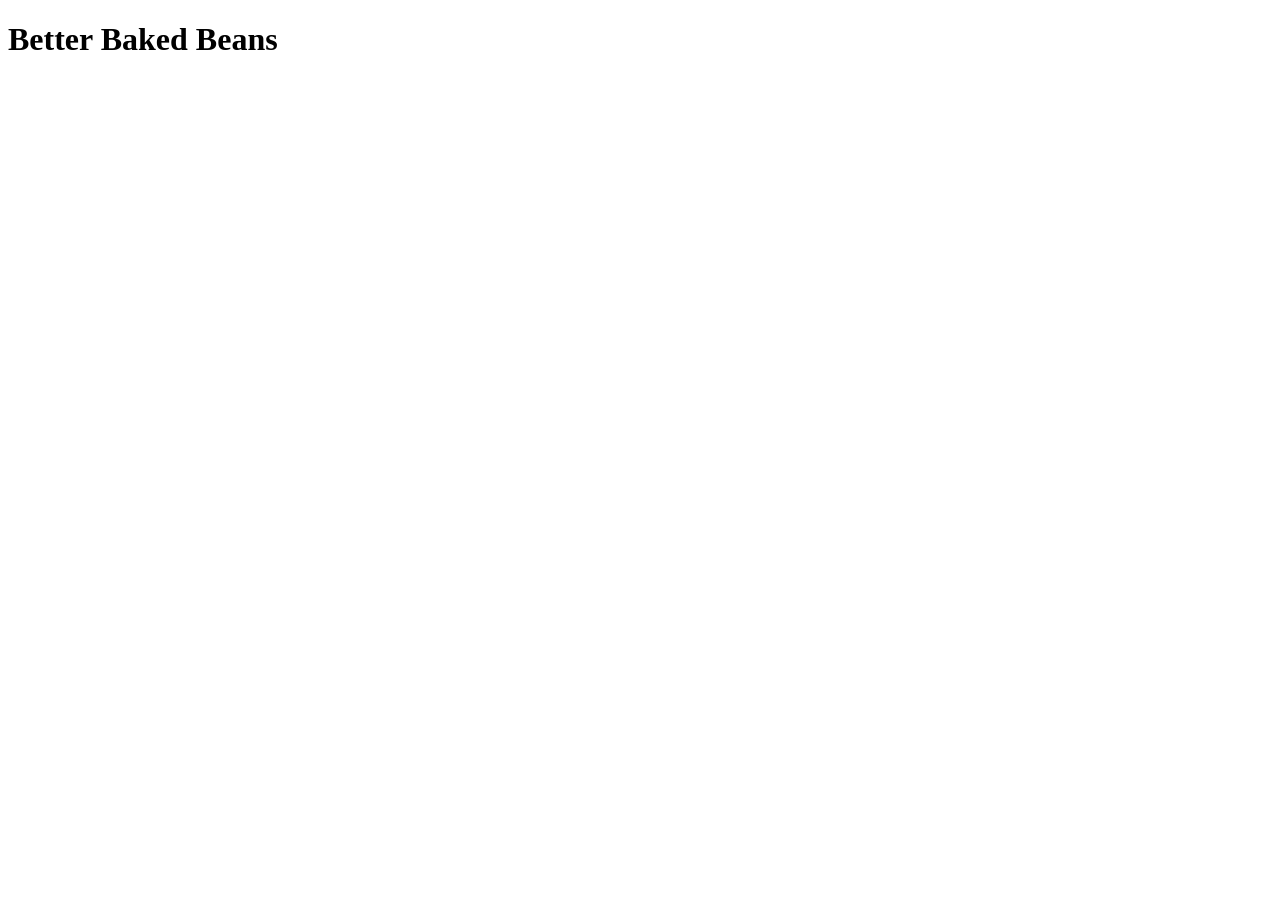
==== recipes/better-baked-beans.html @ 75bfb1af "File structure constructed and first recipe page" ====
<!DOCTYPE html>
<html lang="en">
<head>
    <meta charset="UTF-8">
    <meta name="viewport" content="width=device-width, initial-scale=1.0">
    <title>Document</title>
</head>
<body>
    <h1>Better Baked Beans</h1>
</body>
</html>
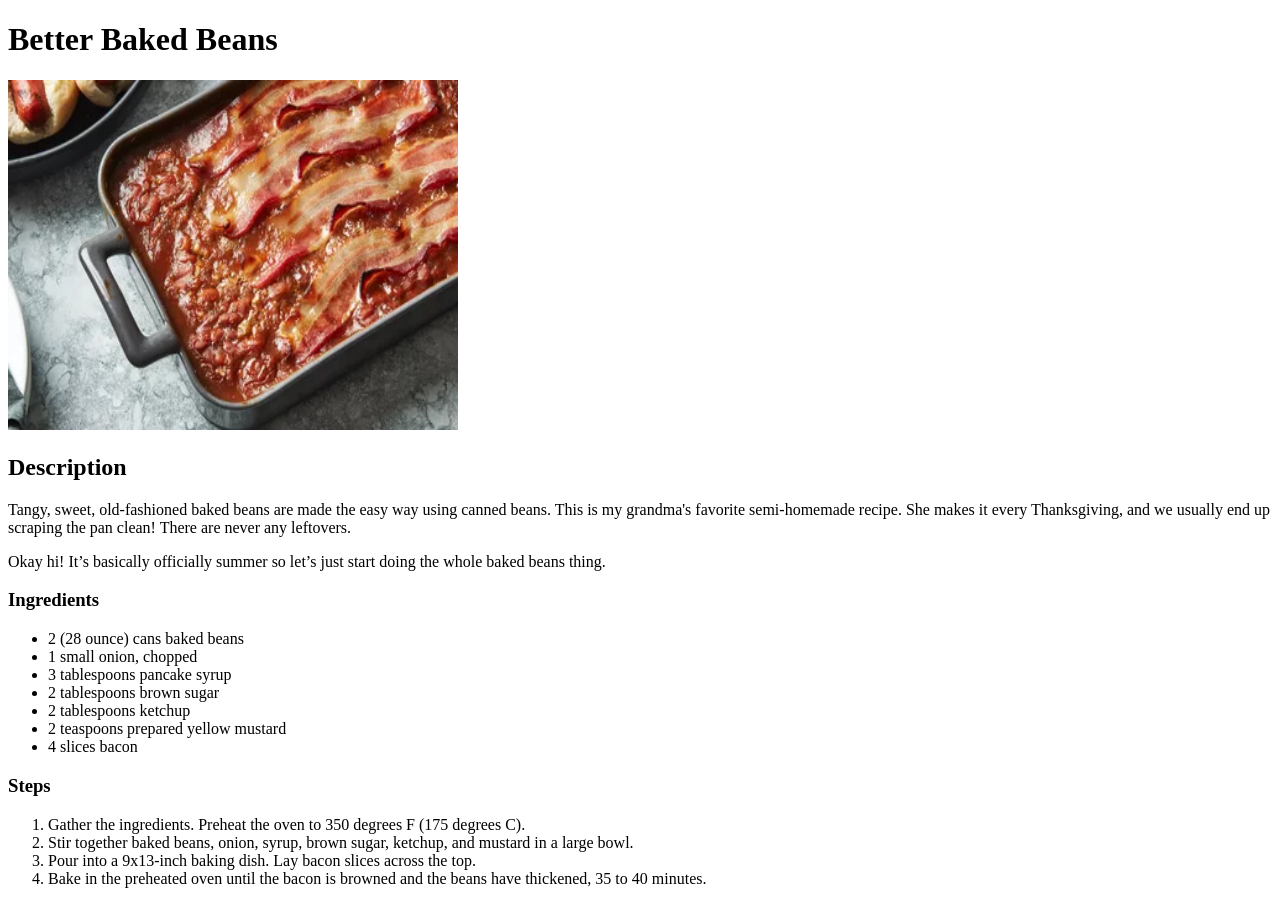
==== commit 714e6a6e: "Complete Better Baked Beans page" ====
--- a/recipes/better-baked-beans.html
+++ b/recipes/better-baked-beans.html
@@ -7,5 +7,26 @@
 </head>
 <body>
     <h1>Better Baked Beans</h1>
+    <img src="../images/150637-Better-Baked-Beans-hero-4x3-da1a82779cbd46b2acb1bee0192ee6e3.webp" alt="Better Baked Beans" height="350" width="450">
+    <h2>Description</h2>
+    <p>Tangy, sweet, old-fashioned baked beans are made the easy way using canned beans. This is my grandma's favorite semi-homemade recipe. She makes it every Thanksgiving, and we usually end up scraping the pan clean! There are never any leftovers.</p>
+    <p>Okay hi! It’s basically officially summer so let’s just start doing the whole baked beans thing.</p>
+    <h3>Ingredients</h3>
+    <ul>
+        <li>2 (28 ounce) cans baked beans</li>
+        <li>1 small onion, chopped</li>
+        <li>3 tablespoons pancake syrup</li>
+        <li>2 tablespoons brown sugar</li>
+        <li>2 tablespoons ketchup</li>
+        <li>2 teaspoons prepared yellow mustard</li>
+        <li>4 slices bacon</li>
+    </ul>
+    <h3>Steps</h3>
+    <ol>
+        <li>Gather the ingredients. Preheat the oven to 350 degrees F (175 degrees C).</li>
+        <li>Stir together baked beans, onion, syrup, brown sugar, ketchup, and mustard in a large bowl.</li>
+        <li>Pour into a 9x13-inch baking dish. Lay bacon slices across the top.</li>
+        <li>Bake in the preheated oven until the bacon is browned and the beans have thickened, 35 to 40 minutes.</li>
+    </ol>
 </body>
 </html>
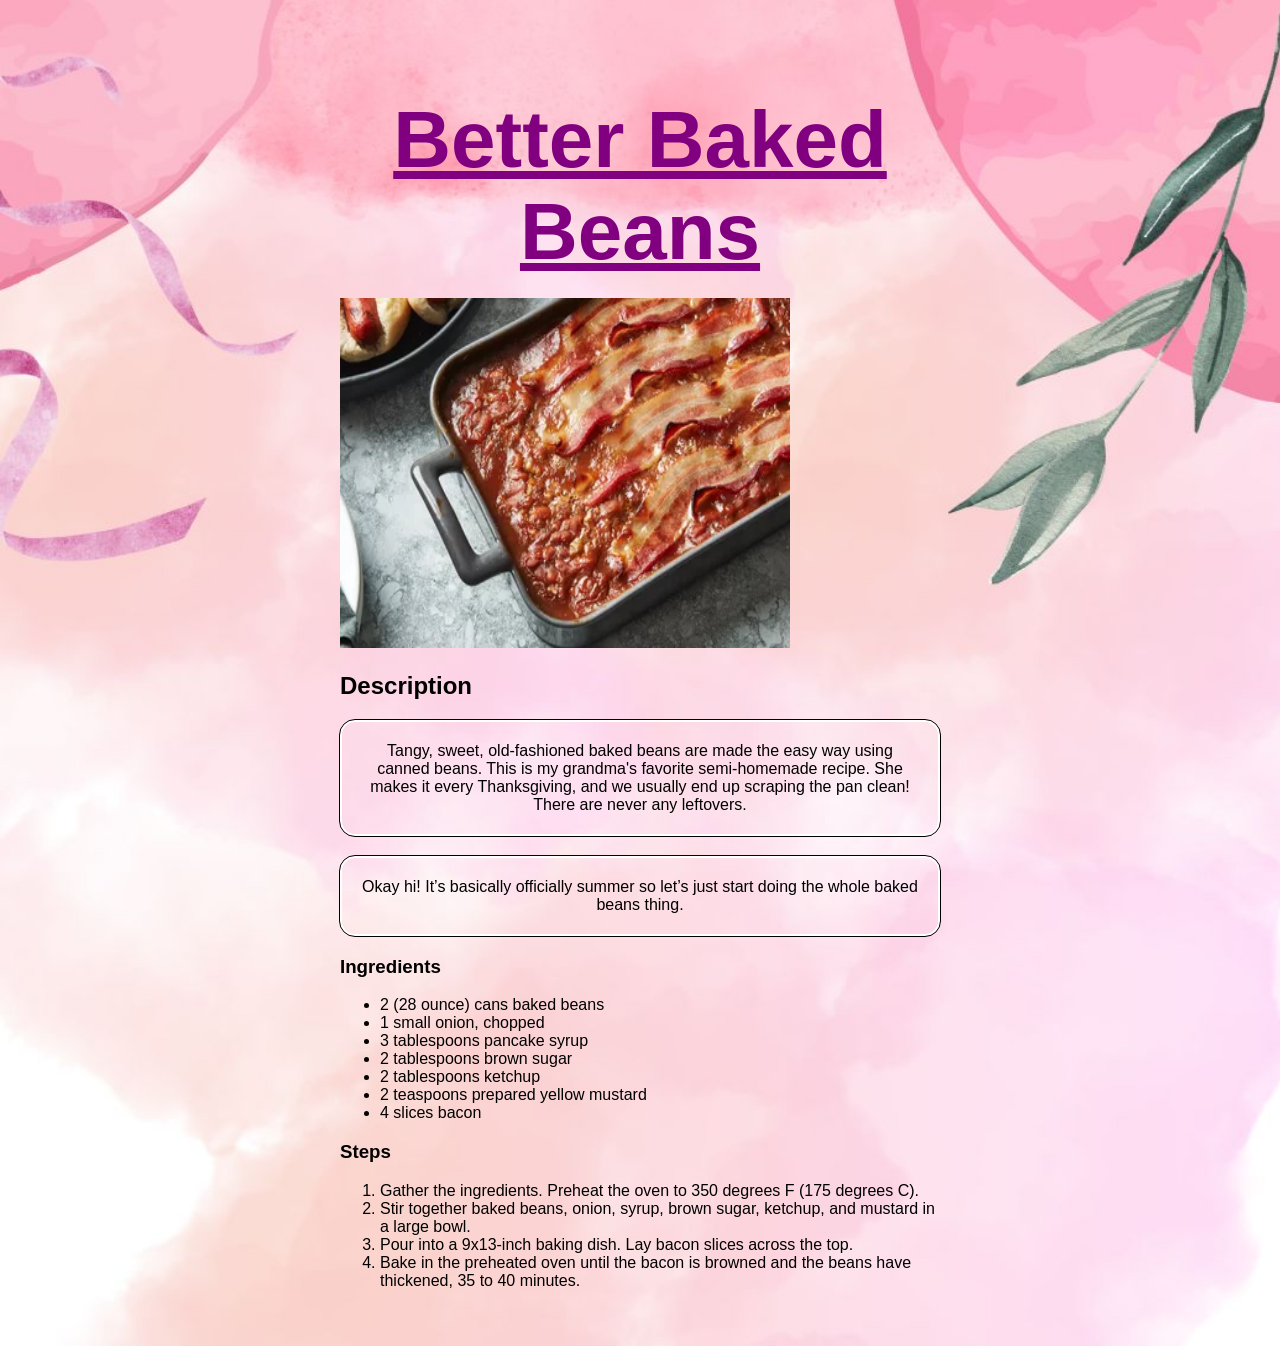
==== commit 19560bcf: "Updated css index.html" ====
--- a/recipes/better-baked-beans.html
+++ b/recipes/better-baked-beans.html
@@ -3,6 +3,7 @@
 <head>
     <meta charset="UTF-8">
     <meta name="viewport" content="width=device-width, initial-scale=1.0">
+    <link rel="stylesheet" href="../style.css">
     <title>Document</title>
 </head>
 <body>
--- a/style.css
+++ b/style.css
@@ -0,0 +1,43 @@
+/* Apply styles to the whole body */
+body {
+    font-family: "Montserrat", sans-serif;
+    background-image: url(./images/Pink\ Green\ Simple\ Creative\ Watercolor\ Blank\ Template\ Instagram\ Story.jpg);
+    background-repeat: no-repeat;
+    background-size: cover;
+    margin: 0 auto; 
+    max-width: 600px; 
+    padding: 40px; 
+}
+
+/* Style the heading */
+h1 {
+    font-family: "Whisper", sans-serif;
+    font-size: 5rem; 
+    font-weight: 800;
+    color: purple;
+    text-align: center;
+    text-decoration: underline;
+    margin-bottom: 20px; 
+}
+
+/* Style the recipe links */
+p {
+    text-align: center;
+    padding: 20px;
+    border: 2px solid white;
+    border-radius: 15px;
+    outline: 1px solid black;
+    margin: 20px 0; 
+}
+
+/* Remove default underline from links */
+a {
+    text-decoration: none;
+    color: black;
+    font-weight: 600;
+}
+
+/* Change link color on hover */
+a:hover {
+    color: #333; 
+}
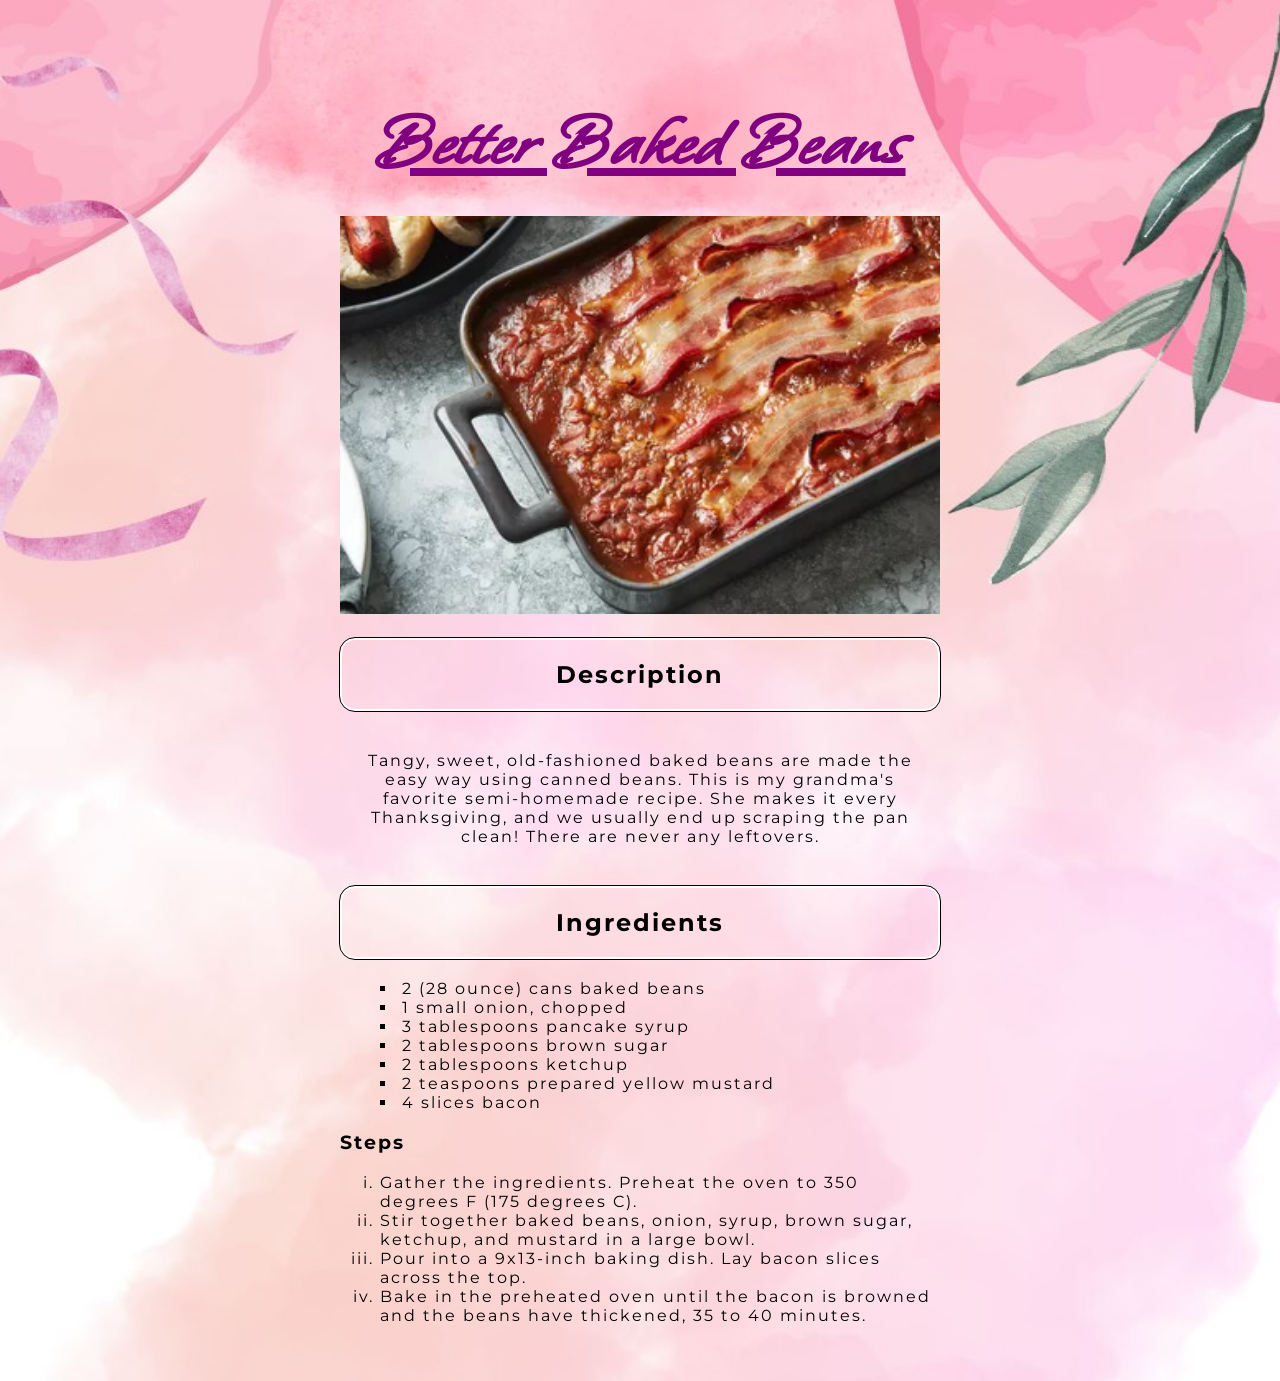
==== commit 2d6dd121: "apply stylesheet across all pages" ====
--- a/recipes/better-baked-beans.html
+++ b/recipes/better-baked-beans.html
@@ -4,6 +4,9 @@
     <meta charset="UTF-8">
     <meta name="viewport" content="width=device-width, initial-scale=1.0">
     <link rel="stylesheet" href="../style.css">
+    <link rel="preconnect" href="https://fonts.googleapis.com">
+    <link rel="preconnect" href="https://fonts.gstatic.com" crossorigin>
+    <link href="https://fonts.googleapis.com/css2?family=Montserrat:ital,wght@0,100..900;1,100..900&family=Whisper&display=swap" rel="stylesheet">
     <title>Document</title>
 </head>
 <body>
@@ -11,8 +14,7 @@
     <img src="../images/150637-Better-Baked-Beans-hero-4x3-da1a82779cbd46b2acb1bee0192ee6e3.webp" alt="Better Baked Beans" height="350" width="450">
     <h2>Description</h2>
     <p>Tangy, sweet, old-fashioned baked beans are made the easy way using canned beans. This is my grandma's favorite semi-homemade recipe. She makes it every Thanksgiving, and we usually end up scraping the pan clean! There are never any leftovers.</p>
-    <p>Okay hi! It’s basically officially summer so let’s just start doing the whole baked beans thing.</p>
-    <h3>Ingredients</h3>
+    <h2>Ingredients</h2>
     <ul>
         <li>2 (28 ounce) cans baked beans</li>
         <li>1 small onion, chopped</li>
--- a/style.css
+++ b/style.css
@@ -7,6 +7,7 @@
     margin: 0 auto; 
     max-width: 600px; 
     padding: 40px; 
+    letter-spacing: 2px;
 }
 
 /* Style the heading */
@@ -21,12 +22,17 @@
 }
 
 /* Style the recipe links */
-p {
+h2 {
     text-align: center;
     padding: 20px;
     border: 2px solid white;
     border-radius: 15px;
     outline: 1px solid black;
+    margin: 20px 0; 
+}
+p {
+    text-align: center;
+    padding: 20px;
     margin: 20px 0; 
 }
 
@@ -41,3 +47,15 @@
 a:hover {
     color: #333; 
 }
+
+ul {
+    list-style: square inside
+  }
+ol {
+    list-style: lower-roman;
+}
+
+img {
+    width: 600px;
+    height: auto;
+}
